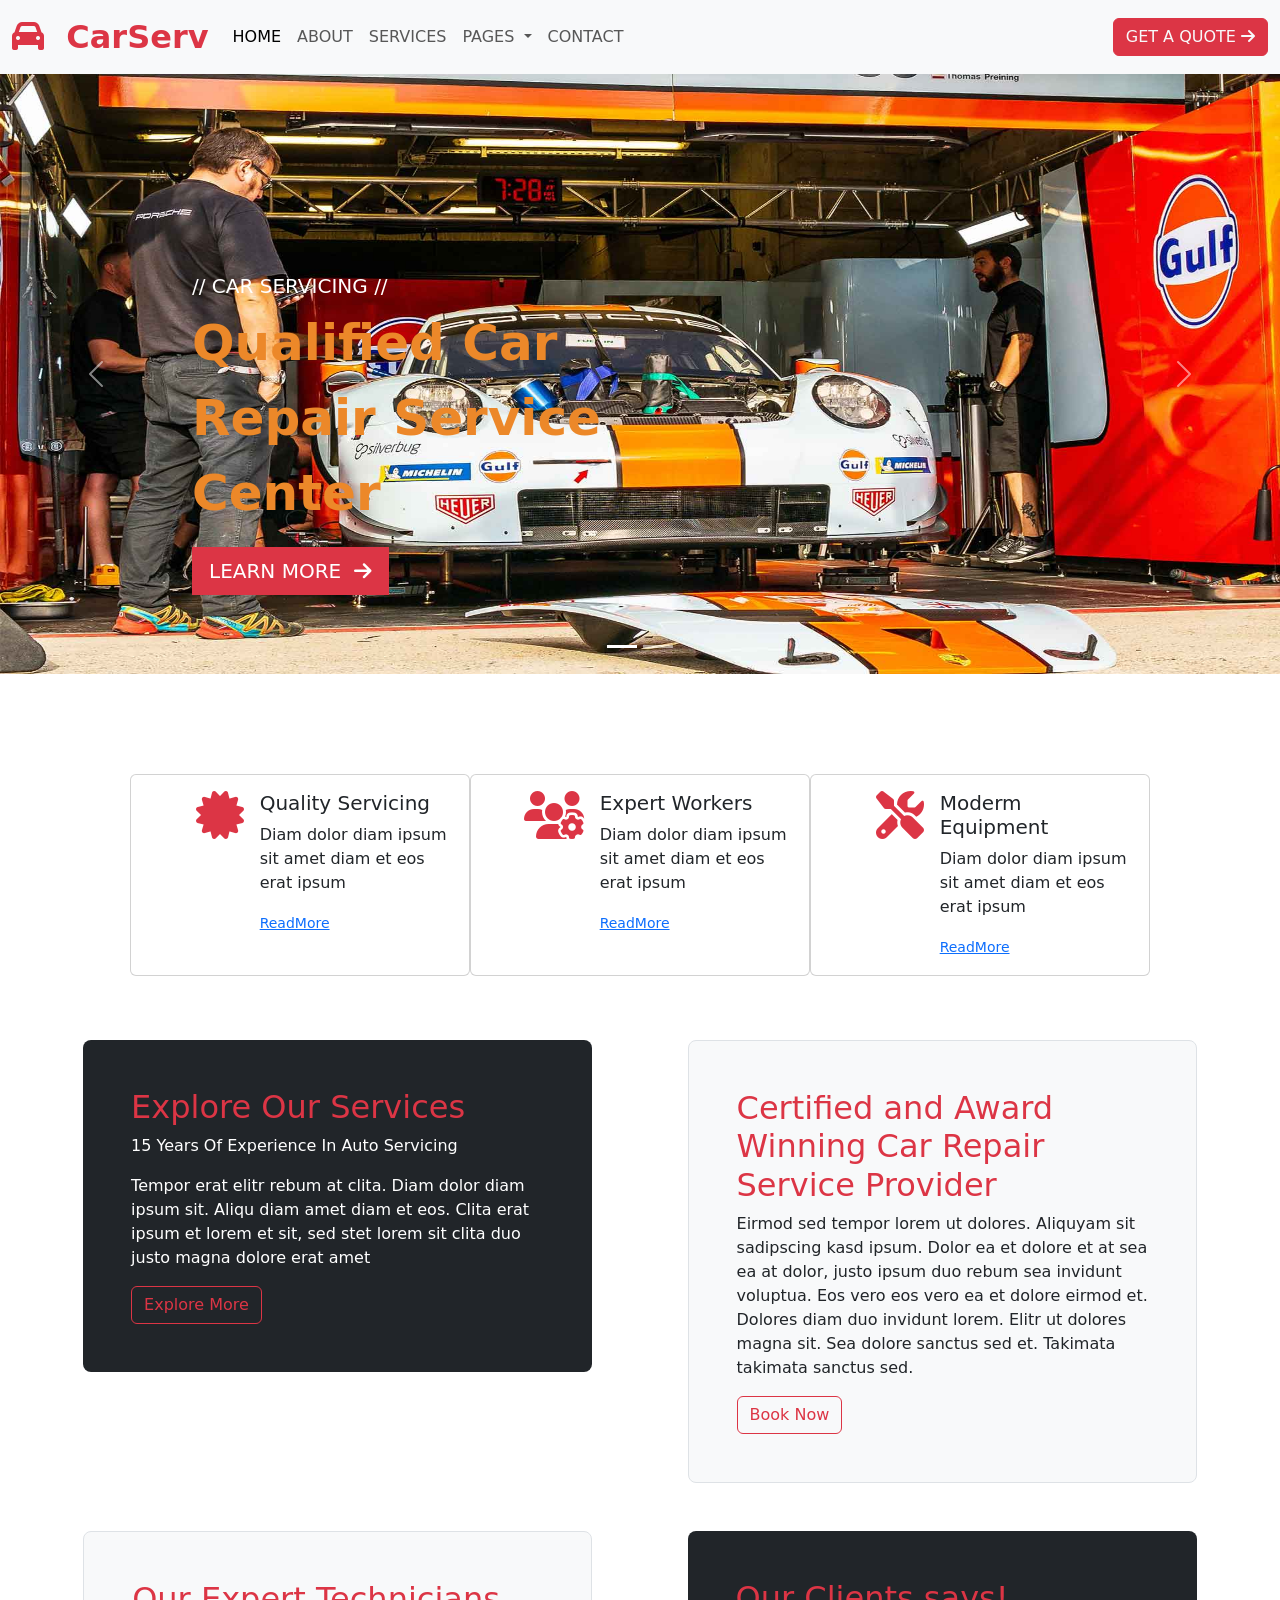
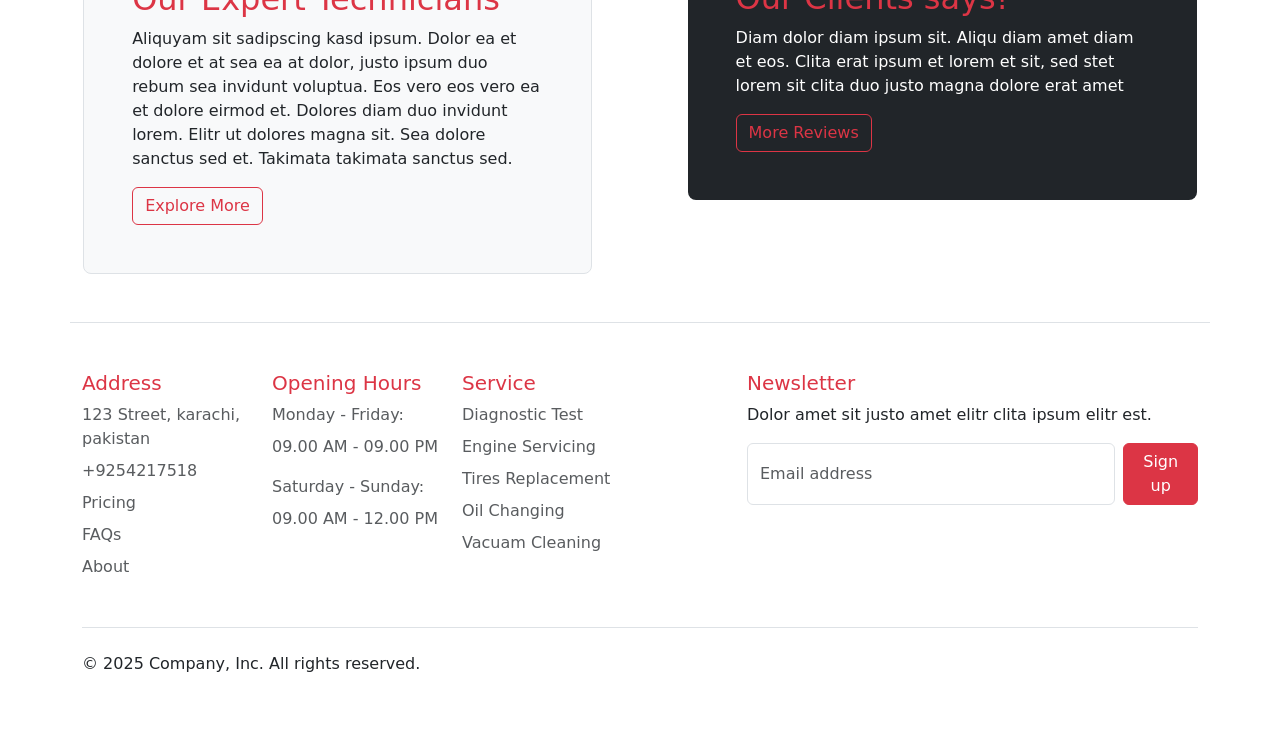
==== index.html @ 7dd786cb "Bootstrap website" ====
<!doctype html>
<html lang="en">

<head>
  <meta charset="utf-8">
  <meta name="viewport" content="width=device-width, initial-scale=1">
  <title>Bootstrap demo</title>
  <link rel="stylesheet" href="https://cdnjs.cloudflare.com/ajax/libs/font-awesome/6.7.2/css/all.min.css"
    integrity="sha512-Evv84Mr4kqVGRNSgIGL/F/aIDqQb7xQ2vcrdIwxfjThSH8CSR7PBEakCr51Ck+w+/U6swU2Im1vVX0SVk9ABhg=="
    crossorigin="anonymous" referrerpolicy="no-referrer" />
  <link href="https://cdn.jsdelivr.net/npm/bootstrap@5.3.5/dist/css/bootstrap.min.css" rel="stylesheet"
    integrity="sha384-SgOJa3DmI69IUzQ2PVdRZhwQ+dy64/BUtbMJw1MZ8t5HZApcHrRKUc4W0kG879m7" crossorigin="anonymous">
  <link rel="stylesheet" href="./style/style.css">
</head>

<body>
  <div class="main">
    <div class="header">
      <nav class="navbar navbar-expand-lg bg-body-tertiary">
        <div class="container-fluid">
          <a class="navbar-brand text-danger fs-2 fw-bold x*-left" href="#"><i class="fa-solid fa-car"></i>&nbsp;
            CarServ</a>
          <button class="navbar-toggler" type="button" data-bs-toggle="collapse"
            data-bs-target="#navbarSupportedContent" aria-controls="navbarSupportedContent" aria-expanded="false"
            aria-label="Toggle navigation">
            <span class="navbar-toggler-icon"></span>
          </button>
          <div class="collapse navbar-collapse  " id="navbarSupportedContent">
            <ul class="navbar-nav me-auto mb-2 mb-lg-0">
              <li class="nav-item">
                <a class="nav-link active" aria-current="page" href="#">HOME</a>
              </li>
              <li class="nav-item">
                <a class="nav-link" href="#">ABOUT</a>
              </li>
              <li class="nav-item">
                <a class="nav-link" href="#">SERVICES</a>
              </li>
              <li class="nav-item dropdown">
                <a class="nav-link dropdown-toggle" href="#" role="button" data-bs-toggle="dropdown"
                  aria-expanded="false">
                  PAGES
                </a>
                <ul class="dropdown-menu">
                  <li><a class="dropdown-item" href="#">Booking</a></li>
                  <li><a class="dropdown-item" href="#">Technicians</a></li>
                  <li>
                    <hr class="dropdown-divider">
                  </li>
                  <li><a class="dropdown-item" href="#">Testimonial</a></li>
                </ul>
              </li>
              <li class="nav-item">
                <a class="nav-link  nav-button">CONTACT</a>
              </li>
            </ul>
            <form class="d-flex" role="search">
              <button class="btn btn-outline-danger text-light bg-danger" type="submit">GET A QUOTE <i
                  class="fa-solid fa-arrow-right"></i></button>
            </form>
          </div>
        </div>
      </nav>
    </div>



    <!-- hero section -->

    <div id="carouselExampleCaptions" class="carousel slide">
      <div class="carousel-indicators">
        <button type="button" data-bs-target="#carouselExampleCaptions" data-bs-slide-to="0" class="active"
          aria-current="true" aria-label="Slide 1"></button>
        <button type="button" data-bs-target="#carouselExampleCaptions" data-bs-slide-to="1"
          aria-label="Slide 2"></button>
      </div>
      <div class="carousel-inner">
        <div class="carousel-item active">
          <img src="./assest/carousel-bg-1.jpg" class="d-block w-100" alt="...">
          <div class="carousel-caption d-none d-md-block">
            <h5>// CAR SERVICING //</h5>
            <p class=" fw-bold ">Qualified Car Repair Service Center</p>
            <button type="button" class="btn btn-danger btn-lg rounded-0">LEARN MORE &nbsp;<i
                class="fa-solid fa-arrow-right"></i></button>
          </div>
        </div>
        <div class="carousel-item">
          <img src="./assest/carousel-bg-2.jpg" class="d-block w-100" alt="...">
          <div class="carousel-caption d-none d-md-block">
            <h5>// CAR SERVICING //</h5>
            <p class="fw-bold">Qualified Car Repair Service Center</p>
            <button type="button" class="btn btn-danger btn-lg rounded-0">LEARN MORE &nbsp;<i
                class="fa-solid fa-arrow-right"></i></button>
          </div>
        </div>
      </div>
      <button class="carousel-control-prev" type="button" data-bs-target="#carouselExampleCaptions"
        data-bs-slide="prev">
        <span class="carousel-control-prev-icon" aria-hidden="true"></span>
        <span class="visually-hidden">Previous</span>
      </button>
      <button class="carousel-control-next" type="button" data-bs-target="#carouselExampleCaptions"
        data-bs-slide="next">
        <span class="carousel-control-next-icon" aria-hidden="true"></span>
        <span class="visually-hidden">Next</span>
      </button>
    </div>




    <!-- item section -->


    <div class="item ">
      <div class="card mb-3  bg-prime text-end" style="max-width: 340px;">
        <div class="row g-0">
          <div class="col-md-4 mt-3">
            <i class="fa fa-certificate fa-3x  flex-shrink-0 text-danger"></i>
          </div>
          <div class="col-md-8 text-start">
            <div class="card-body">
              <h5 class="card-title">Quality Servicing</h5>
              <p class="card-text">Diam dolor diam ipsum sit amet diam et eos erat ipsum</p>
              <p class="card-text"><small class="text-body-secondary"><a href="">ReadMore</a></small></p>
            </div>
          </div>
        </div>
      </div>
      <div class="card mb-3" style="max-width: 340px;">
        <div class="row g-0">
          <div class="col-md-4 mt-3 text-end">
            <i class="fa fa-users-cog fa-3x text-danger flex-shrink-0"></i>
          </div>
          <div class="col-md-8">
            <div class="card-body">
              <h5 class="card-title">Expert Workers</h5>
              <p class="card-text">Diam dolor diam ipsum sit amet diam et eos erat ipsum</p>
              <p class="card-text"><small class="text-body-secondary"><a href="">ReadMore</a></small></p>
            </div>
          </div>
        </div>
      </div>
      <div class="card mb-3" style="max-width: 340px;">
        <div class="row g-0">
          <div class="col-md-4 mt-3 text-end">
            <i class="fa fa-tools fa-3x text-danger flex-shrink-0"></i>
          </div>
          <div class="col-md-8">
            <div class="card-body">
              <h5 class="card-title">Moderm Equipment</h5>
              <p class="card-text">Diam dolor diam ipsum sit amet diam et eos erat ipsum</p>
              <p class="card-text"><small class="text-body-secondary"><a href="">ReadMore</a></small></p>
            </div>
          </div>
        </div>
      </div>
    </div>





    <!-- Client section -->
    <div class="row align-items-md-stretch ms-0 me-0 mt-5 justify-content-evenly">
      <div class="col-md-5">
        <div class="h-80 p-5 text-bg-dark rounded-3">
          <h2 class="text-danger">Explore Our Services</h2>
          <p>15 Years Of Experience In Auto Servicing</p>
          <p>Tempor erat elitr rebum at clita. Diam dolor diam ipsum sit. Aliqu diam amet diam et eos. Clita erat ipsum
            et lorem et sit, sed stet lorem sit clita duo justo magna dolore erat amet</p>
          <button class="btn btn-outline-danger" type="button">Explore More</button>
        </div>
      </div>
      <div class="col-md-5">
        <div class="h-100 p-5 bg-body-tertiary border rounded-3">
          <h2 class="text-danger">Certified and Award Winning Car Repair Service Provider</h2>
          <p> Eirmod sed tempor lorem ut dolores. Aliquyam sit sadipscing kasd ipsum. Dolor ea et dolore et at sea ea at
            dolor, justo ipsum duo rebum sea invidunt voluptua. Eos vero eos vero ea et dolore eirmod et. Dolores diam
            duo invidunt lorem. Elitr ut dolores magna sit. Sea dolore sanctus sed et. Takimata takimata sanctus sed.
          </p>
          <button class="btn btn-outline-danger" type="button">Book Now</button>
        </div>
      </div>
    </div>




    <!-- Client section -->
    <div class="row row1 align-items-md-stretch ms-0 me-0 mt-5 justify-content-evenly">
      <div class="col-md-5">
        <div class="h-80 p-5 text-bg-dark rounded-3">
          <h2 class="text-danger">Our Clients says!</h2>
          <p>Diam dolor diam ipsum sit. Aliqu diam amet diam et eos. Clita erat ipsum et lorem et sit, sed stet lorem
            sit clita duo justo magna dolore erat amet</p>
          <button class="btn btn-outline-danger" type="button">More Reviews</button>
        </div>
      </div>
      <div class="col-md-5">
        <div class="h-100 p-5 bg-body-tertiary border rounded-3">
          <h2 class="text-danger">Our Expert Technicians</h2>
          <p> Aliquyam sit sadipscing kasd ipsum. Dolor ea et dolore et at sea ea at dolor, justo ipsum duo rebum sea
            invidunt voluptua. Eos vero eos vero ea et dolore eirmod et. Dolores diam duo invidunt lorem. Elitr ut
            dolores magna sit. Sea dolore sanctus sed et. Takimata takimata sanctus sed.</p>
          <button class="btn btn-outline-danger" type="button">Explore More</button>
        </div>
      </div>
    </div>




    <!-- footer section -->


    <div class="container border-top mt-5">
      <footer class="py-5">
        <div class="row">
          <div class="col-6 col-md-2 mb-3">
            <h5 class="text-danger">Address</h5>
            <ul class="nav flex-column text-light">
              <li class="nav-item mb-2"><a href="#" class="nav-link p-0 text-body-secondary">123 Street, karachi,
                  pakistan</a></li>
              <li class="nav-item mb-2"><a href="#" class="nav-link p-0 text-body-secondary">+9254217518</a></li>
              <li class="nav-item mb-2"><a href="#" class="nav-link p-0 text-body-secondary">Pricing</a></li>
              <li class="nav-item mb-2"><a href="#" class="nav-link p-0 text-body-secondary">FAQs</a></li>
              <li class="nav-item mb-2"><a href="#" class="nav-link p-0 text-body-secondary">About</a></li>
            </ul>
          </div>

          <div class="col-6 col-md-2 mb-3">
            <h5 class="text-danger">Opening Hours</h5>
            <ul class="nav flex-column">
              <li class="nav-item mb-2"><a href="#" class="nav-link p-0 text-body-secondary">Monday - Friday:</a></li>
              <li class="nav-item mb-2"><a href="#" class="nav-link p-0 text-body-secondary">09.00 AM - 09.00 PM</a>
              </li>
              <li class="nav-item mb-2"><a href="#" class="nav-link p-0 text-body-secondary"></a></li>
              <li class="nav-item mb-2"><a href="#" class="nav-link p-0 text-body-secondary">Saturday - Sunday:</a></li>
              <li class="nav-item mb-2"><a href="#" class="nav-link p-0 text-body-secondary">09.00 AM - 12.00 PM</a>
              </li>
            </ul>
          </div>


          <div class="col-6 col-md-2 mb-3">
            <h5 class="text-danger">Service</h5>
            <ul class="nav flex-column">
              <li class="nav-item mb-2"><a href="#" class="nav-link p-0 text-body-secondary">Diagnostic Test</a></li>
              <li class="nav-item mb-2"><a href="#" class="nav-link p-0 text-body-secondary">Engine Servicing</a></li>
              <li class="nav-item mb-2"><a href="#" class="nav-link p-0 text-body-secondary">Tires Replacement</a></li>
              <li class="nav-item mb-2"><a href="#" class="nav-link p-0 text-body-secondary">Oil Changing</a></li>
              <li class="nav-item mb-2"><a href="#" class="nav-link p-0 text-body-secondary">Vacuam Cleaning</a></li>
            </ul>
          </div>

          <div class="col-md-5 offset-md-1 mb-3">
            <form>
              <h5 class="text-danger">Newsletter</h5>
              <p>Dolor amet sit justo amet elitr clita ipsum elitr est.</p>
              <div class="d-flex flex-column flex-sm-row w-100 gap-2">
                <label for="newsletter1" class="visually-hidden">Email address</label>
                <input id="newsletter1" type="email" class="form-control" placeholder="Email address">
                <button class="btn btn-danger" type="button">Sign up</button>
              </div>
            </form>
          </div>
        </div>

        <div class="d-flex flex-column flex-sm-row justify-content-between py-4 my-4 border-top footer-end">
          <p>© 2025 Company, Inc. All rights reserved.</p>
        </div>
      </footer>
    </div>
  </div>
  <script src="https://cdn.jsdelivr.net/npm/bootstrap@5.3.5/dist/js/bootstrap.bundle.min.js"
    integrity="sha384-k6d4wzSIapyDyv1kpU366/PK5hCdSbCRGRCMv+eplOQJWyd1fbcAu9OCUj5zNLiq"
    crossorigin="anonymous"></script>
</body>

</html>
---- style/style.css ----
.carousel img{
    height: 600px;
}
.carousel-caption{
    text-align: start;
    height: 400px;
    width: 500px;
}
.carousel-caption p{
    font-size: 50px;
    color: rgb(236, 136, 41);
}
.item{
    display: flex;
    justify-content: center;
    margin: auto;
    margin-top: 100px;
}
.row1{
    flex-direction: row-reverse;
}
.footer-end{
    height: 20px;
}

@media (min-width:320px) and (max-width:740px){
    .item{
        flex-wrap: wrap;

        text-align: center;
    }
    .col-md-4 i{
        margin-right: 140px;
    }
}
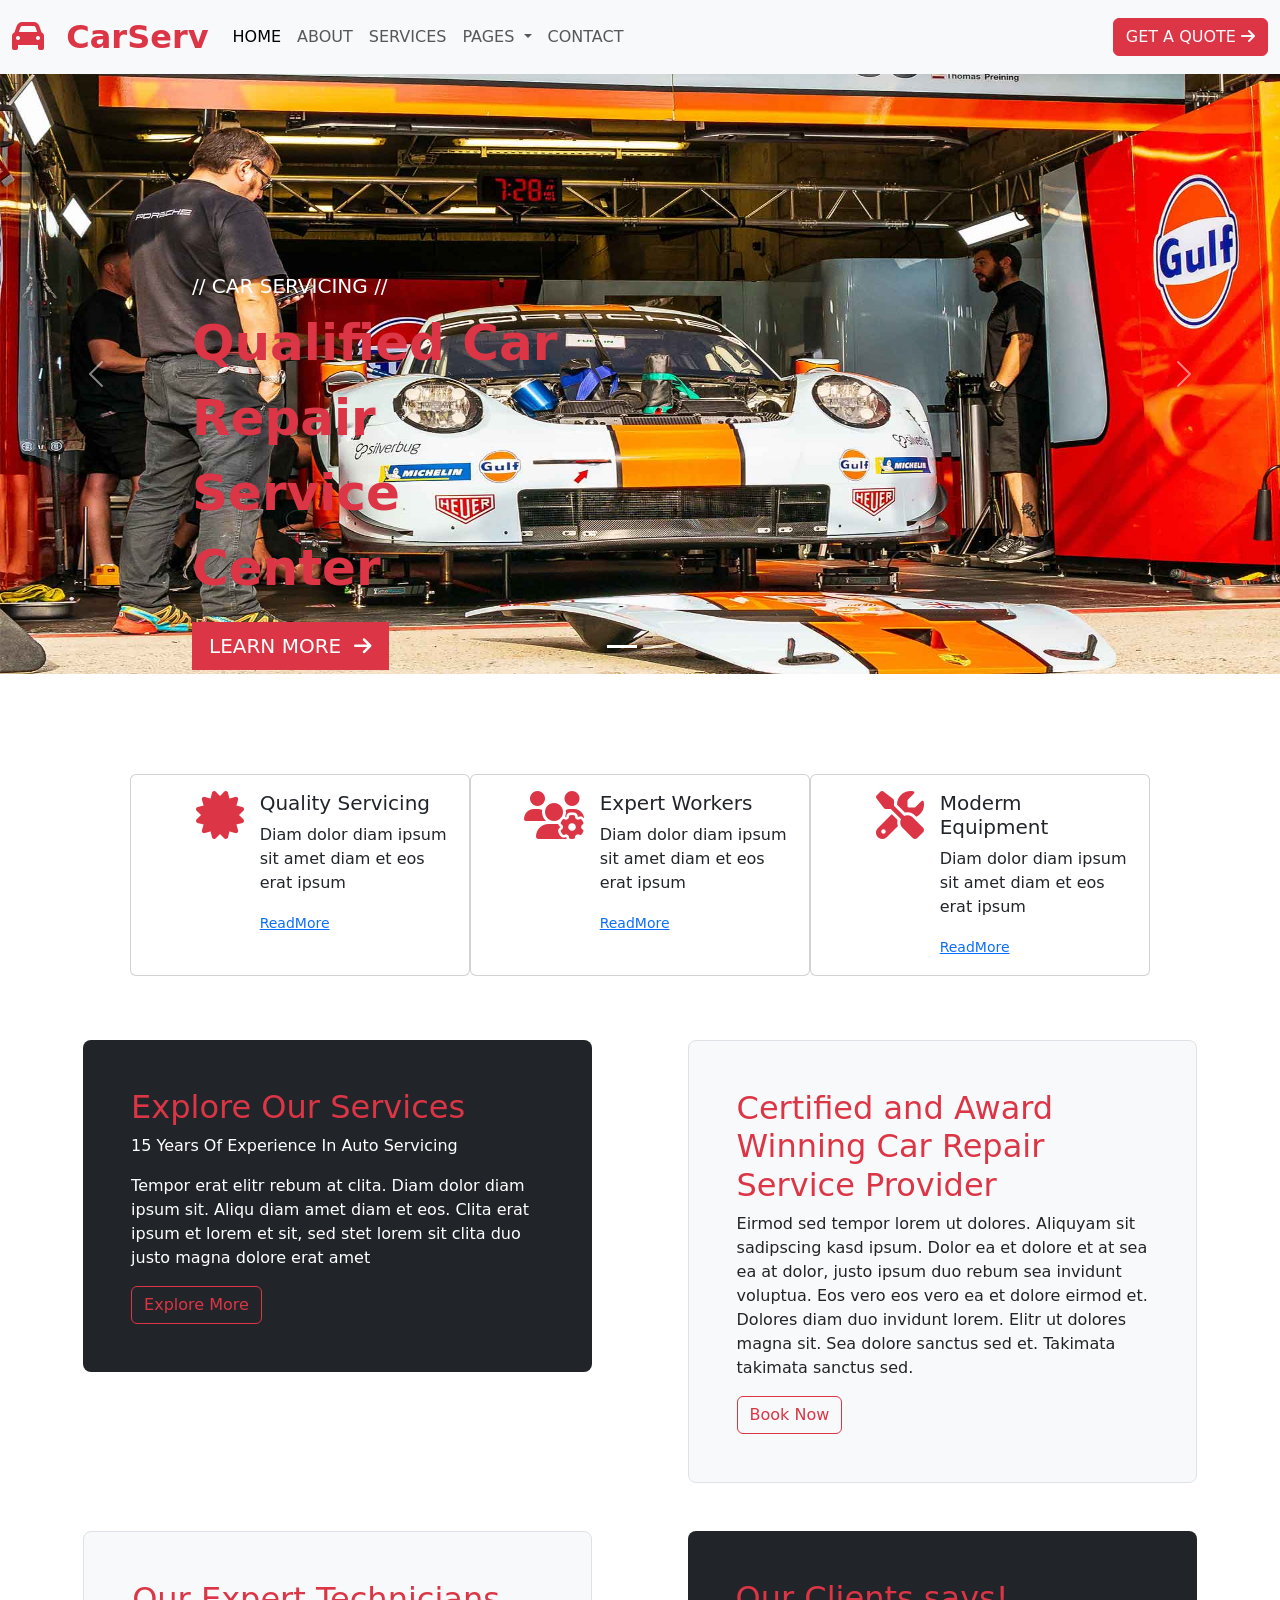
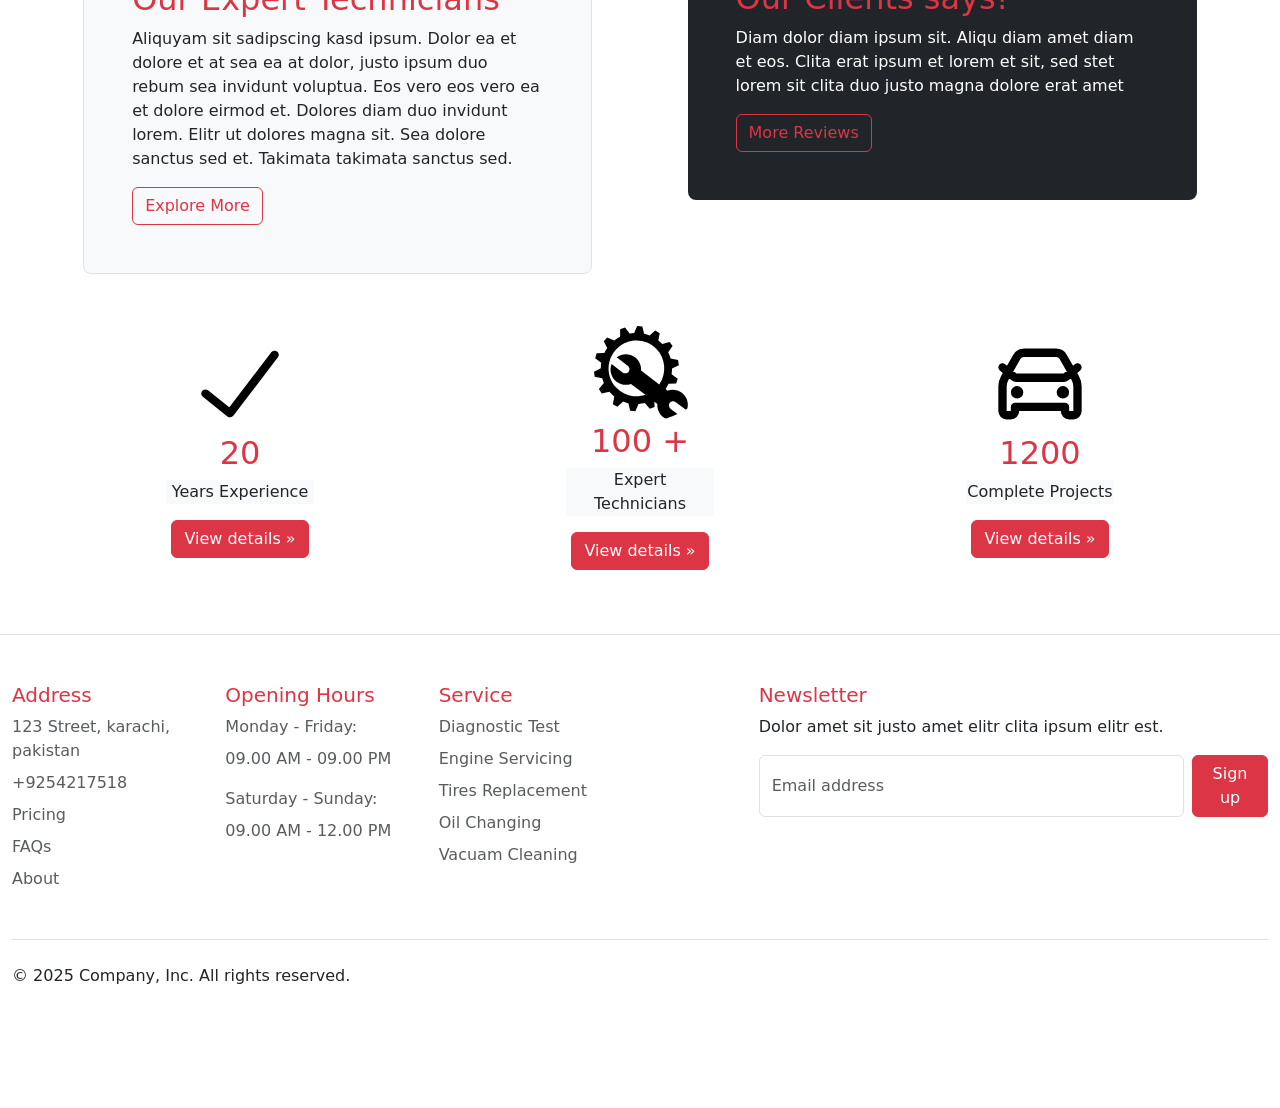
==== commit 6517ce61: "add footer" ====
--- a/index.html
+++ b/index.html
@@ -31,10 +31,10 @@
                 <a class="nav-link active" aria-current="page" href="#">HOME</a>
               </li>
               <li class="nav-item">
-                <a class="nav-link" href="#">ABOUT</a>
+                <a class="nav-link" href="About.html">ABOUT</a>
               </li>
               <li class="nav-item">
-                <a class="nav-link" href="#">SERVICES</a>
+                <a class="nav-link" href="services.html">SERVICES</a>
               </li>
               <li class="nav-item dropdown">
                 <a class="nav-link dropdown-toggle" href="#" role="button" data-bs-toggle="dropdown"
@@ -51,7 +51,7 @@
                 </ul>
               </li>
               <li class="nav-item">
-                <a class="nav-link  nav-button">CONTACT</a>
+                <a class="nav-link  nav-button" href="contact.html">CONTACT</a>
               </li>
             </ul>
             <form class="d-flex" role="search">
@@ -79,7 +79,7 @@
           <img src="./assest/carousel-bg-1.jpg" class="d-block w-100" alt="...">
           <div class="carousel-caption d-none d-md-block">
             <h5>// CAR SERVICING //</h5>
-            <p class=" fw-bold ">Qualified Car Repair Service Center</p>
+            <p class=" fw-bold  text-danger">Qualified Car Repair Service Center</p>
             <button type="button" class="btn btn-danger btn-lg rounded-0">LEARN MORE &nbsp;<i
                 class="fa-solid fa-arrow-right"></i></button>
           </div>
@@ -88,7 +88,7 @@
           <img src="./assest/carousel-bg-2.jpg" class="d-block w-100" alt="...">
           <div class="carousel-caption d-none d-md-block">
             <h5>// CAR SERVICING //</h5>
-            <p class="fw-bold">Qualified Car Repair Service Center</p>
+            <p class="fw-bold text-danger">Qualified Car Repair Service Center</p>
             <button type="button" class="btn btn-danger btn-lg rounded-0">LEARN MORE &nbsp;<i
                 class="fa-solid fa-arrow-right"></i></button>
           </div>
@@ -208,8 +208,28 @@
       </div>
     </div>
 
-
-
+    <!-- icon section -->
+
+
+    <div class="row ms-0 me-0 justify-content-evenly mt-5 mb-5">
+      <div class="col-lg-3 bg- w-30 d-flex flex-column align-items-center justify-content-center">
+        <img class="rounded-circle " src="./assest/tick-svgrepo-com.svg" alt="Generic placeholder image" width="140" height="100">
+        <h2 class="text-danger text-center">20</h2>
+        <p class="bg-light w-50 text-center" >Years Experience</p>
+        <p><a class="btn btn-danger" href="#" role="button">View details »</a></p>
+      </div><!-- /.col-lg-4 -->
+      <div class="col-lg-3 bg- w-30 d-flex flex-column align-items-center justify-content-center">
+        <img class="rounded-circle " src="./assest/repair-svgrepo-com.svg" alt="Generic placeholder image" width="140" height="100">
+        <h2 class="text-danger text-center">100 +</h2>
+        <p class="bg-light w-50 text-center" >Expert Technicians</p>
+        <p><a class="btn btn-danger" href="#" role="button">View details »</a></p>
+      </div><!-- /.col-lg-4 -->
+      <div class="col-lg-3 bg- w-30 d-flex flex-column align-items-center justify-content-center">
+        <img class="rounded-circle " src="./assest/car-svgrepo-com.svg" alt="Generic placeholder image" width="140" height="100">
+        <h2 class="text-danger text-center">1200</h2>
+        <p class="bg-light w-50 text-center" >Complete Projects</p>
+        <p><a class="btn btn-danger" href="#" role="button">View details »</a></p>
+      </div><!-- /.col-lg-4 -->
 
     <!-- footer section -->
 
--- a/style/style.css
+++ b/style/style.css
@@ -4,11 +4,11 @@
 .carousel-caption{
     text-align: start;
     height: 400px;
-    width: 500px;
+    width: 400px;
 }
 .carousel-caption p{
     font-size: 50px;
-    color: rgb(236, 136, 41);
+    /* color: rgb(236, 136, 41); */
 }
 .item{
     display: flex;
